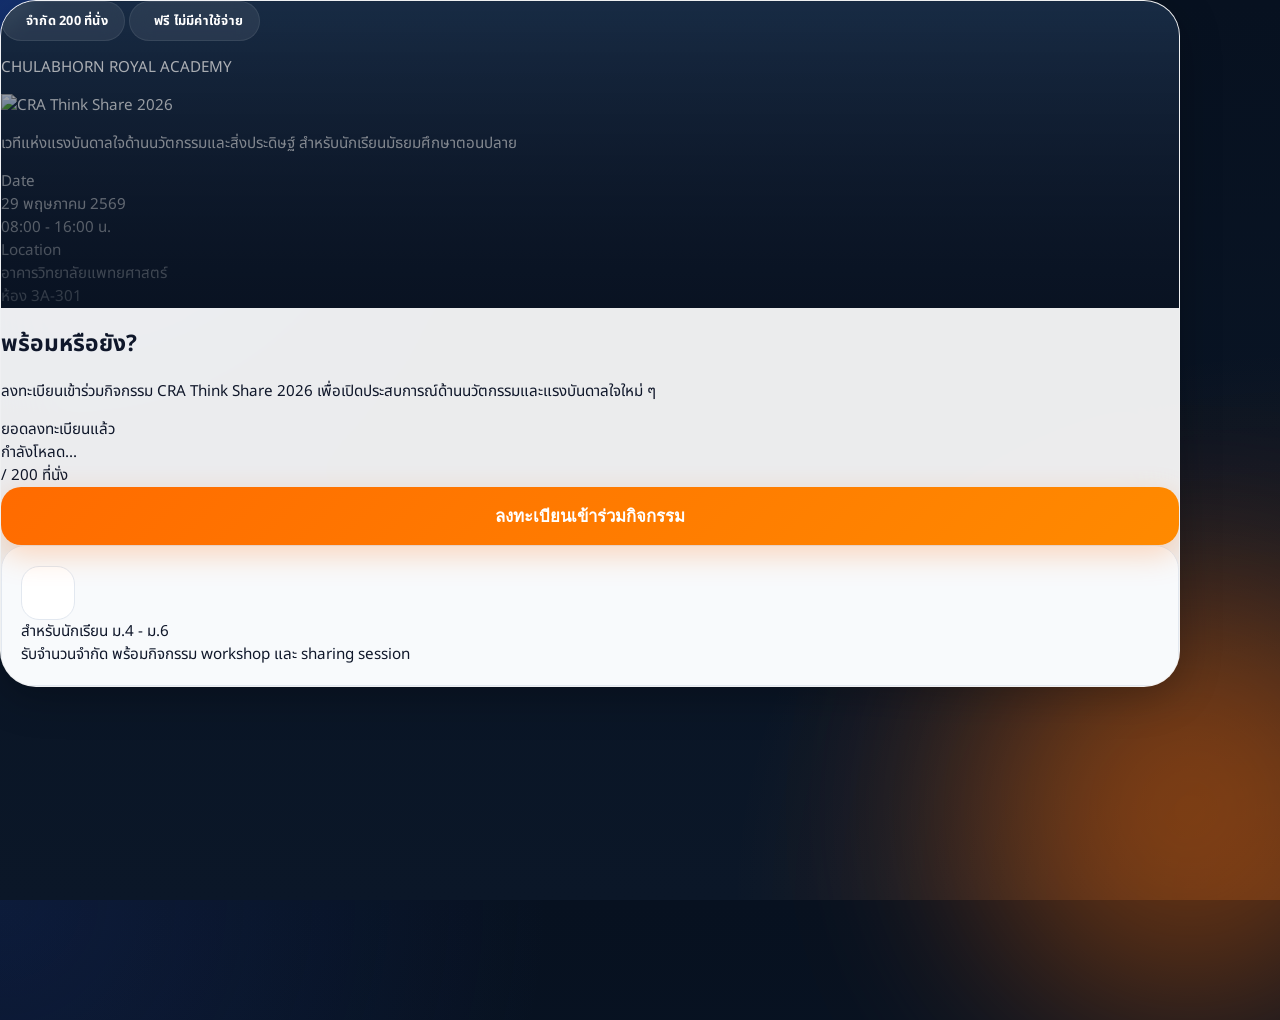
==== index.html @ bd6ae965 "Create index.html" ====
<!DOCTYPE html>
<html lang="th">
<head>
  <meta charset="UTF-8">
  <meta name="viewport" content="width=device-width, initial-scale=1.0">
  <title>CRA Think Share 2026</title>
  <script src="https://cdn.tailwindcss.com"></script>
  <link href="https://fonts.googleapis.com/css2?family=Noto+Sans+Thai:wght@300;400;500;600;700;800;900&display=swap" rel="stylesheet">
  <link rel='stylesheet' href='https://cdn-uicons.flaticon.com/uicons-solid-rounded/css/uicons-solid-rounded.css'>

  <style>
    :root{ --bg:#071120; --card:#ffffffee; --line:#e2e8f0; --text:#0f172a; --muted:#64748b; --primary:#2563eb; --orange:#ff6b00; }
    *{ box-sizing:border-box; }
    body{
      margin:0; font-family:'Noto Sans Thai',sans-serif;
      background: radial-gradient(circle at top left,#1e3a8a40 0%,transparent 35%), radial-gradient(circle at bottom right,#ff6b0030 0%,transparent 35%), linear-gradient(180deg,#071120 0%,#0b1728 100%);
      color:var(--text); overflow-x:hidden; min-height:100vh; font-size:0.95rem;
    }
    .hero-blur{ position:absolute; border-radius:999px; filter:blur(100px); opacity:.4; pointer-events:none; }
    .blur-a{ width:420px; height:420px; background:#2563eb; top:-120px; left:-120px; }
    .blur-b{ width:420px; height:420px; background:#ff6b00; right:-120px; bottom:-120px; }
    .main-card{
      width:100%; max-width:1180px; background:rgba(255,255,255,.92); backdrop-filter:blur(30px);
      border:1px solid rgba(255,255,255,.2); border-radius:36px; overflow:hidden;
      box-shadow: 0 10px 40px rgba(0,0,0,.25), inset 0 1px 0 rgba(255,255,255,.4);
    }
    .left-panel{
      background: linear-gradient(180deg,rgba(10,34,64,.92),rgba(15,23,42,.98)), url('https://images.unsplash.com/photo-1516321318423-f06f85e504b3?q=80&w=1400&auto=format&fit=crop');
      background-size:cover; background-position:center; position:relative; color:white;
    }
    .left-panel::before{ content:''; position:absolute; inset:0; background:linear-gradient(180deg,rgba(7,17,32,.2),rgba(7,17,32,.85)); }
    .badge{
      display:inline-flex; align-items:center; gap:.5rem; padding:.55rem 1rem; border-radius:999px;
      background:rgba(255,255,255,.08); border:1px solid rgba(255,255,255,.08); backdrop-filter:blur(10px);
      font-size:.8rem; font-weight:700; letter-spacing:.02em;
    }
    .btn-primary{
      width:100%; height:58px; border:none; border-radius:20px; background:linear-gradient(135deg,#ff6b00,#ff8a00);
      color:white; font-weight:800; font-size:1.05rem; cursor:pointer; transition:.3s; box-shadow:0 10px 30px rgba(255,107,0,.25);
    }
    .btn-primary:hover{ transform:translateY(-2px); box-shadow:0 18px 40px rgba(255,107,0,.35); }
    .btn-disabled {
      width:100%; height:58px; border:none; border-radius:20px; background:#e2e8f0;
      color:#94a3b8; font-weight:800; font-size:1.05rem; cursor:not-allowed; box-shadow:none;
    }
    .mini-card{ background:#f8fafc; border:1px solid #e2e8f0; border-radius:24px; padding:1.2rem; }
    .icon-box{ width:54px; height:54px; border-radius:18px; background:white; display:flex; align-items:center; justify-content:center; border:1px solid #e2e8f0; color:#2563eb; flex-shrink:0; }
    .hero-title{ line-height:.92; letter-spacing:-0.05em; }
    @media(max-width:900px){ .main-grid{ grid-template-columns:1fr !important; } .left-panel{ min-height:340px; } }
  </style>
</head>

<body class="flex items-center justify-center p-5 relative">

<div class="hero-blur blur-a"></div>
<div class="hero-blur blur-b"></div>

<div class="main-card grid grid-cols-2 main-grid relative z-10">

  <div class="left-panel p-10 lg:p-14 flex flex-col justify-between">
    <div class="relative z-10">
      <div class="flex flex-wrap gap-3 mb-8">
        <div class="badge"><i class="fi fi-sr-users"></i> จำกัด 200 ที่นั่ง</div>
        <div class="badge"><i class="fi fi-sr-ticket"></i> ฟรี ไม่มีค่าใช้จ่าย</div>
      </div>
      <p class="uppercase tracking-[0.3em] text-sky-300 text-xs font-bold mb-5">CHULABHORN ROYAL ACADEMY</p>
      
      <img src="https://s.imgz.io/2026/04/08/image-119644b2a1df1904f.png" alt="CRA Think Share 2026" class="w-full max-w-sm md:max-w-[420px] mb-6 drop-shadow-[0_10px_15px_rgba(0,0,0,0.3)]">
      
      <p class="text-slate-300 leading-relaxed max-w-lg">เวทีแห่งแรงบันดาลใจด้านนวัตกรรมและสิ่งประดิษฐ์ สำหรับนักเรียนมัธยมศึกษาตอนปลาย</p>
    </div>

    <div class="relative z-10 grid md:grid-cols-2 gap-4 mt-10">
      <div class="bg-white/10 border border-white/10 rounded-3xl p-5 backdrop-blur-md">
        <div class="text-sky-300 text-xs font-bold uppercase tracking-widest mb-2">Date</div>
        <div class="text-xl font-extrabold">29 พฤษภาคม 2569</div>
        <div class="text-slate-300 mt-1 text-sm font-medium">08:00 - 16:00 น.</div>
      </div>
      <div class="bg-white/10 border border-white/10 rounded-3xl p-5 backdrop-blur-md">
        <div class="text-orange-300 text-xs font-bold uppercase tracking-widest mb-2">Location</div>
        <div class="font-extrabold leading-tight">อาคารวิทยาลัยแพทยศาสตร์</div>
        <div class="text-slate-300 mt-1 text-sm font-medium">ห้อง 3A-301</div>
      </div>
    </div>
  </div>

  <div class="p-8 lg:p-14 flex flex-col justify-center">
    <div class="max-w-md mx-auto w-full">

      <div class="mb-8">
        <div class="w-16 h-16 rounded-2xl bg-orange-100 text-orange-500 flex items-center justify-center mb-5">
          <i class="fi fi-sr-bulb text-3xl mt-1"></i>
        </div>
        <h2 class="text-3xl lg:text-4xl font-black text-slate-900 tracking-tight mb-3">พร้อมหรือยัง?</h2>
        <p class="text-slate-500 leading-relaxed font-medium">ลงทะเบียนเข้าร่วมกิจกรรม CRA Think Share 2026 เพื่อเปิดประสบการณ์ด้านนวัตกรรมและแรงบันดาลใจใหม่ ๆ</p>
      </div>

      <div class="mb-6 p-5 rounded-3xl bg-slate-50 border border-slate-200 relative overflow-hidden shadow-sm">
        <div class="flex justify-between items-end mb-3 relative z-10">
          <div>
            <div class="flex items-center gap-2 mb-1.5">
              <div class="text-[11px] font-bold text-slate-500 uppercase tracking-widest">ยอดลงทะเบียนแล้ว</div>
              <div id="remainingBadge" class="px-2.5 py-1 rounded-md bg-slate-200 text-slate-500 text-[10px] font-bold">กำลังโหลด...</div>
            </div>
            <div class="flex items-baseline gap-1.5">
              <div class="text-4xl font-black text-slate-800 leading-none" id="seatCountText">
                <i class="fi fi-sr-spinner animate-spin text-2xl text-blue-500"></i>
              </div>
              <div class="text-sm font-bold text-slate-400 mb-1">/ 200 ที่นั่ง</div>
            </div>
          </div>
        </div>
        <div class="w-full h-2.5 bg-slate-200 rounded-full overflow-hidden relative z-10">
          <div id="seatProgressBar" class="h-full w-0 bg-gradient-to-r from-emerald-400 to-teal-500 rounded-full transition-all duration-1000 ease-out"></div>
        </div>
      </div>

      <div class="space-y-4">
        <a href="register.html" class="block no-underline" id="regLink">
          <button id="regBtn" class="btn-primary flex justify-center items-center gap-2">
            <i class="fi fi-sr-rocket-lunch mt-1"></i> ลงทะเบียนเข้าร่วมกิจกรรม
          </button>
        </a>

        <div class="mini-card flex items-start gap-4">
          <div class="icon-box"><i class="fi fi-sr-graduation-cap mt-1 text-xl"></i></div>
          <div>
            <div class="font-bold text-slate-800 mb-1">สำหรับนักเรียน ม.4 - ม.6</div>
            <div class="text-slate-500 text-sm leading-relaxed font-medium">รับจำนวนจำกัด พร้อมกิจกรรม workshop และ sharing session</div>
          </div>
        </div>
      </div>

    </div>
  </div>

</div>

<script>
  // API URL
  const SCRIPT_URL = "https://script.google.com/macros/s/AKfycbwyp71dcuKxGGUb5Kyv1U1WVyE7K2pQmej51uXyI79VulTioAaSc59KCCRsDaaNzXpiYg/exec";

  window.onload = function() {
    fetch(SCRIPT_URL + "?action=getSeats")
      .then(response => response.json())
      .then(data => updateDashboard(data))
      .catch(error => console.error('Error fetching seats:', error));
  };

  function updateDashboard(data) {
    const remaining = data.remaining; 
    const total = data.total; 
    const used = total - remaining; 
    const percent = (used / total) * 100; 

    const countText = document.getElementById('seatCountText');
    const progressBar = document.getElementById('seatProgressBar');
    const remainingBadge = document.getElementById('remainingBadge');
    const regBtn = document.getElementById('regBtn');
    const regLink = document.getElementById('regLink');

    countText.innerText = used;
    progressBar.style.width = percent + '%';
    
    if(remaining > 0) {
      remainingBadge.innerText = 'เหลือว่างอีก ' + remaining + ' ที่นั่ง';
    } else {
      remainingBadge.innerText = 'ที่นั่งเต็มแล้ว!';
    }

    if(percent >= 90) { 
       progressBar.className = 'h-full bg-gradient-to-r from-red-500 to-orange-500 rounded-full transition-all duration-1000 ease-out';
       remainingBadge.className = 'px-2.5 py-1 rounded-md bg-red-100 text-red-600 text-[11px] font-bold';
       countText.classList.add('text-red-500');
    } else if (percent >= 50) { 
       progressBar.className = 'h-full bg-gradient-to-r from-blue-500 to-indigo-500 rounded-full transition-all duration-1000 ease-out';
       remainingBadge.className = 'px-2.5 py-1 rounded-md bg-blue-100 text-blue-600 text-[11px] font-bold';
    } else { 
       progressBar.className = 'h-full bg-gradient-to-r from-emerald-400 to-teal-500 rounded-full transition-all duration-1000 ease-out';
       remainingBadge.className = 'px-2.5 py-1 rounded-md bg-emerald-100 text-emerald-600 text-[11px] font-bold';
    }

    if(remaining <= 0) {
      countText.classList.replace('text-red-500', 'text-red-600');
      progressBar.style.width = '100%';
      
      regBtn.innerHTML = '<i class="fi fi-sr-lock mt-1"></i> ยอดลงทะเบียนเต็มแล้ว';
      regBtn.className = 'btn-disabled flex justify-center items-center gap-2';
      regBtn.disabled = true;
      
      regLink.href = "javascript:void(0)";
      regLink.style.cursor = "not-allowed";
    }
  }
</script>
</body>
</html>
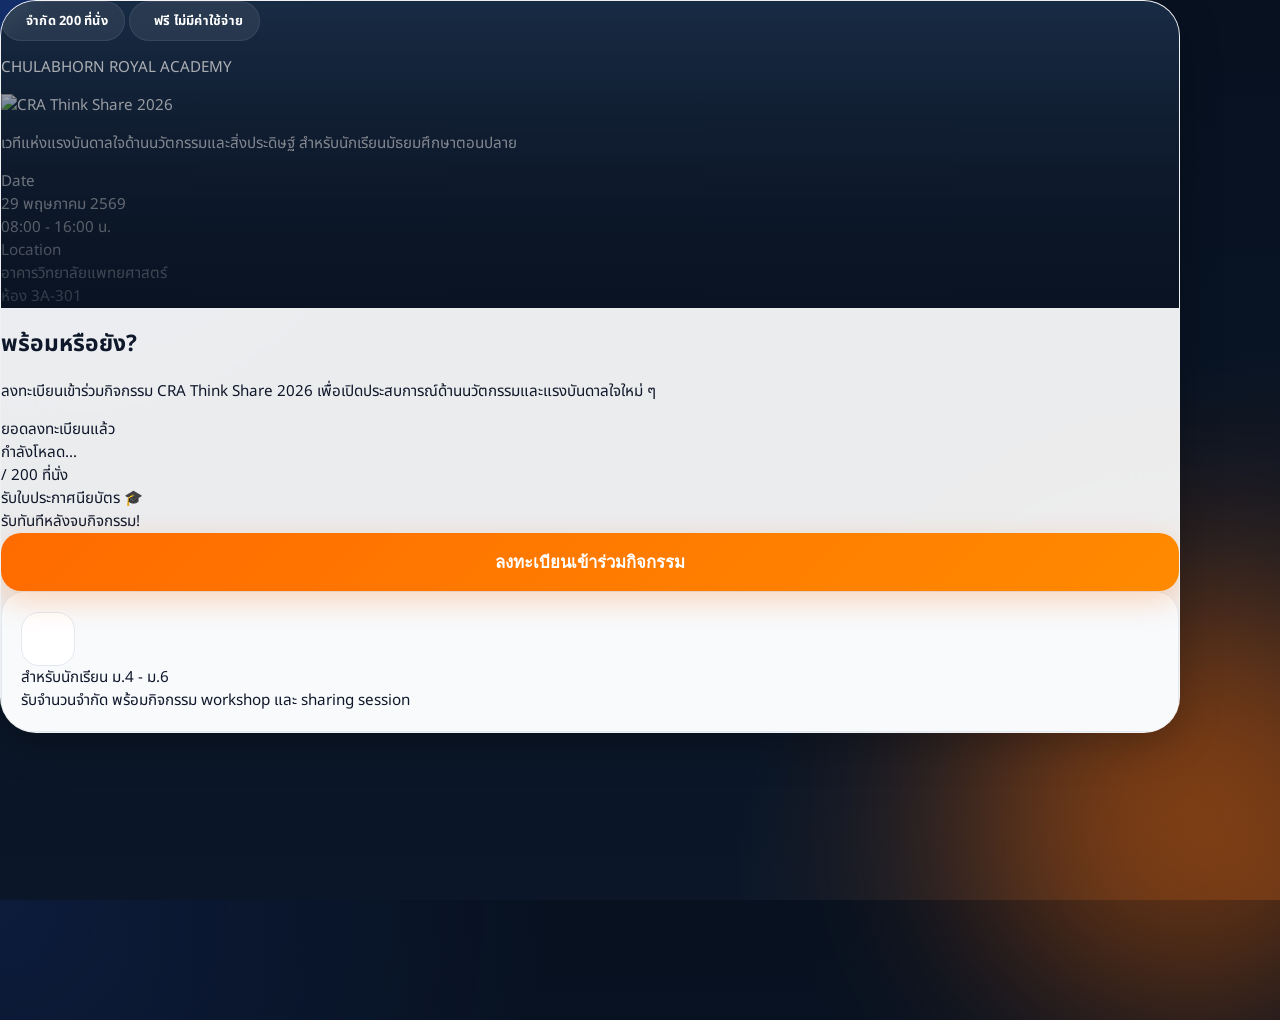
==== commit 078f9bf6: "Update index.html" ====
--- a/index.html
+++ b/index.html
@@ -65,7 +65,7 @@
       </div>
       <p class="uppercase tracking-[0.3em] text-sky-300 text-xs font-bold mb-5">CHULABHORN ROYAL ACADEMY</p>
       
-      <img src="https://s.imgz.io/2026/04/08/image-119644b2a1df1904f.png" alt="CRA Think Share 2026" class="w-full max-w-sm md:max-w-[420px] mb-6 drop-shadow-[0_10px_15px_rgba(0,0,0,0.3)]">
+      <img src="https://s.imgz.io/2026/05/08/logo-cra-til036a9dedcdec6568.png" alt="CRA Think Share 2026" class="w-full max-w-sm md:max-w-[420px] mb-6 drop-shadow-[0_10px_15px_rgba(0,0,0,0.3)]">
       
       <p class="text-slate-300 leading-relaxed max-w-lg">เวทีแห่งแรงบันดาลใจด้านนวัตกรรมและสิ่งประดิษฐ์ สำหรับนักเรียนมัธยมศึกษาตอนปลาย</p>
     </div>
@@ -112,6 +112,25 @@
         </div>
         <div class="w-full h-2.5 bg-slate-200 rounded-full overflow-hidden relative z-10">
           <div id="seatProgressBar" class="h-full w-0 bg-gradient-to-r from-emerald-400 to-teal-500 rounded-full transition-all duration-1000 ease-out"></div>
+        </div>
+      </div>
+
+      <div class="mb-6 p-1 rounded-3xl bg-gradient-to-r from-orange-400 via-yellow-400 to-orange-400 shadow-lg shadow-orange-500/20">
+        <div class="bg-white rounded-[20px] p-4 flex items-center gap-4 relative overflow-hidden h-full">
+          <div class="absolute -right-2 -top-2 text-orange-50 opacity-60">
+            <i class="fi fi-sr-award text-8xl"></i>
+          </div>
+          <div class="w-14 h-14 bg-gradient-to-br from-orange-400 to-red-500 rounded-2xl flex items-center justify-center text-white flex-shrink-0 shadow-md relative z-10 animate-bounce" style="animation-duration: 2.5s;">
+            <i class="fi fi-sr-award text-2xl mt-1"></i>
+          </div>
+          <div class="relative z-10">
+            <div class="text-[1.1rem] lg:text-[1.15rem] font-black text-slate-800 tracking-tight leading-tight mb-0.5">
+              รับใบประกาศนียบัตร 🎓
+            </div>
+            <div class="text-orange-600 font-extrabold text-[14px]">
+              รับทันทีหลังจบกิจกรรม!
+            </div>
+          </div>
         </div>
       </div>
 
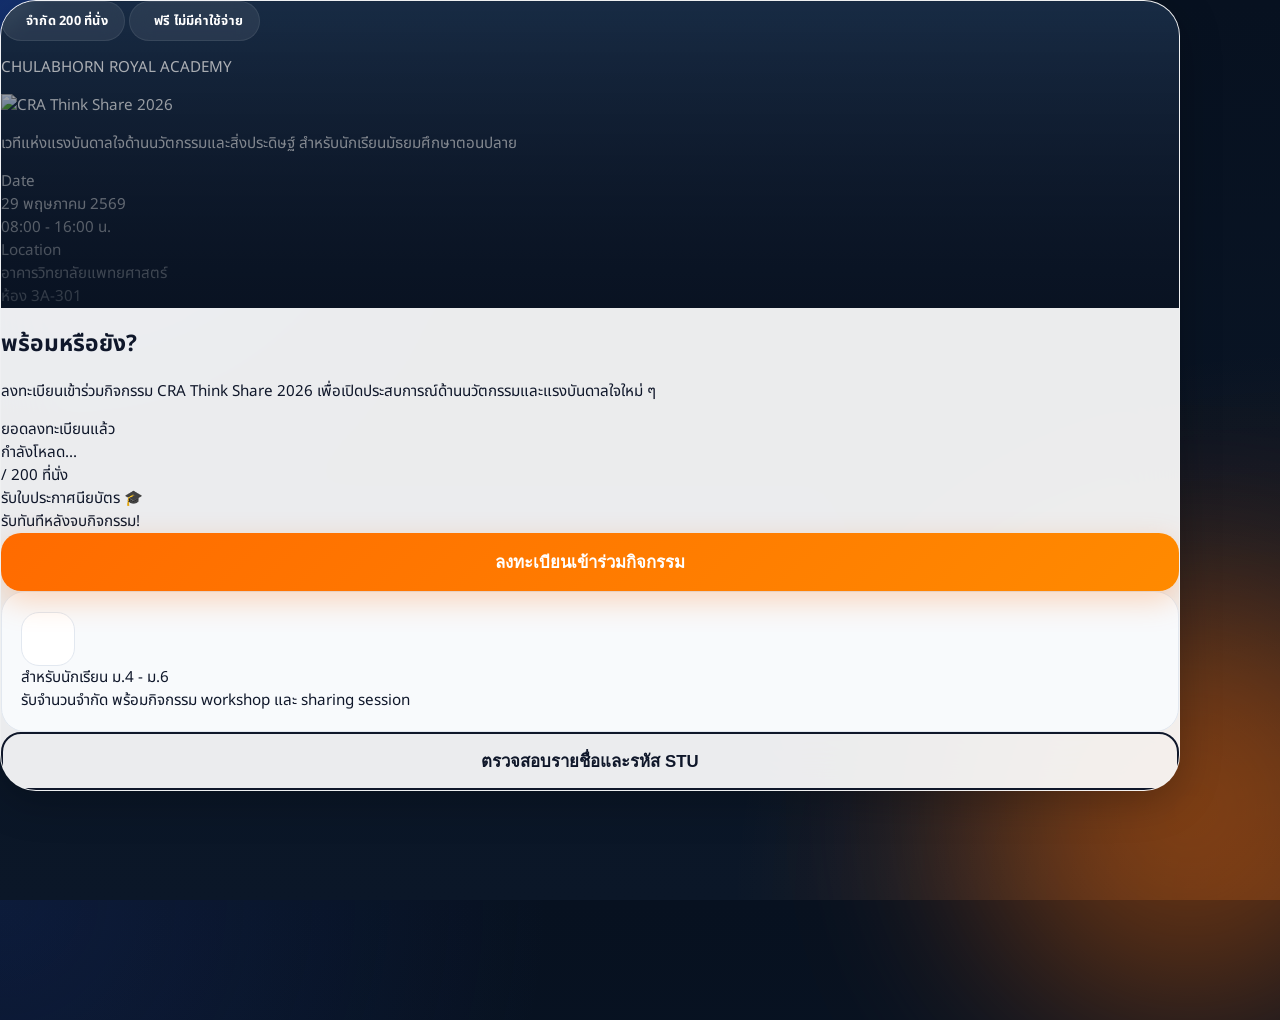
==== commit 4141f32c: "Update index.html" ====
--- a/index.html
+++ b/index.html
@@ -6,8 +6,8 @@
   <title>CRA Think Share 2026</title>
   <script src="https://cdn.tailwindcss.com"></script>
   <link href="https://fonts.googleapis.com/css2?family=Noto+Sans+Thai:wght@300;400;500;600;700;800;900&display=swap" rel="stylesheet">
-  <link rel='stylesheet' href='https://cdn-uicons.flaticon.com/uicons-solid-rounded/css/uicons-solid-rounded.css'>
-
+  
+  <link href="https://cdn.jsdelivr.net/npm/@flaticon/flaticon-uicons@3.3.1/css/all/all.min.css" rel="stylesheet">
   <style>
     :root{ --bg:#071120; --card:#ffffffee; --line:#e2e8f0; --text:#0f172a; --muted:#64748b; --primary:#2563eb; --orange:#ff6b00; }
     *{ box-sizing:border-box; }
@@ -43,6 +43,11 @@
       width:100%; height:58px; border:none; border-radius:20px; background:#e2e8f0;
       color:#94a3b8; font-weight:800; font-size:1.05rem; cursor:not-allowed; box-shadow:none;
     }
+    .btn-outline {
+      width:100%; height:58px; border:2px solid #0f172a; border-radius:20px; background:transparent;
+      color:#0f172a; font-weight:800; font-size:1.05rem; cursor:pointer; transition:.3s;
+    }
+    .btn-outline:hover { background:#0f172a; color:white; transform:translateY(-2px); box-shadow:0 10px 20px rgba(15,23,42,.15); }
     .mini-card{ background:#f8fafc; border:1px solid #e2e8f0; border-radius:24px; padding:1.2rem; }
     .icon-box{ width:54px; height:54px; border-radius:18px; background:white; display:flex; align-items:center; justify-content:center; border:1px solid #e2e8f0; color:#2563eb; flex-shrink:0; }
     .hero-title{ line-height:.92; letter-spacing:-0.05em; }
@@ -148,6 +153,15 @@
             <div class="text-slate-500 text-sm leading-relaxed font-medium">รับจำนวนจำกัด พร้อมกิจกรรม workshop และ sharing session</div>
           </div>
         </div>
+
+        <div class="pt-2">
+          <a href="check.html" class="block no-underline">
+            <button class="btn-outline flex justify-center items-center gap-2">
+              <i class="fi fi-sr-search-alt mt-1"></i> ตรวจสอบรายชื่อและรหัส STU
+            </button>
+          </a>
+        </div>
+
       </div>
 
     </div>
@@ -157,7 +171,7 @@
 
 <script>
   // API URL
-  const SCRIPT_URL = "https://script.google.com/macros/s/AKfycbwyp71dcuKxGGUb5Kyv1U1WVyE7K2pQmej51uXyI79VulTioAaSc59KCCRsDaaNzXpiYg/exec";
+  const SCRIPT_URL = "https://script.google.com/macros/s/AKfycbxb95U9rbflq0JreqtjUyYSYtYcpOtc3F4y7IGJI0ek0X4XcUEl4nicEPtTyRyPanpJcg/exec";
 
   window.onload = function() {
     fetch(SCRIPT_URL + "?action=getSeats")
